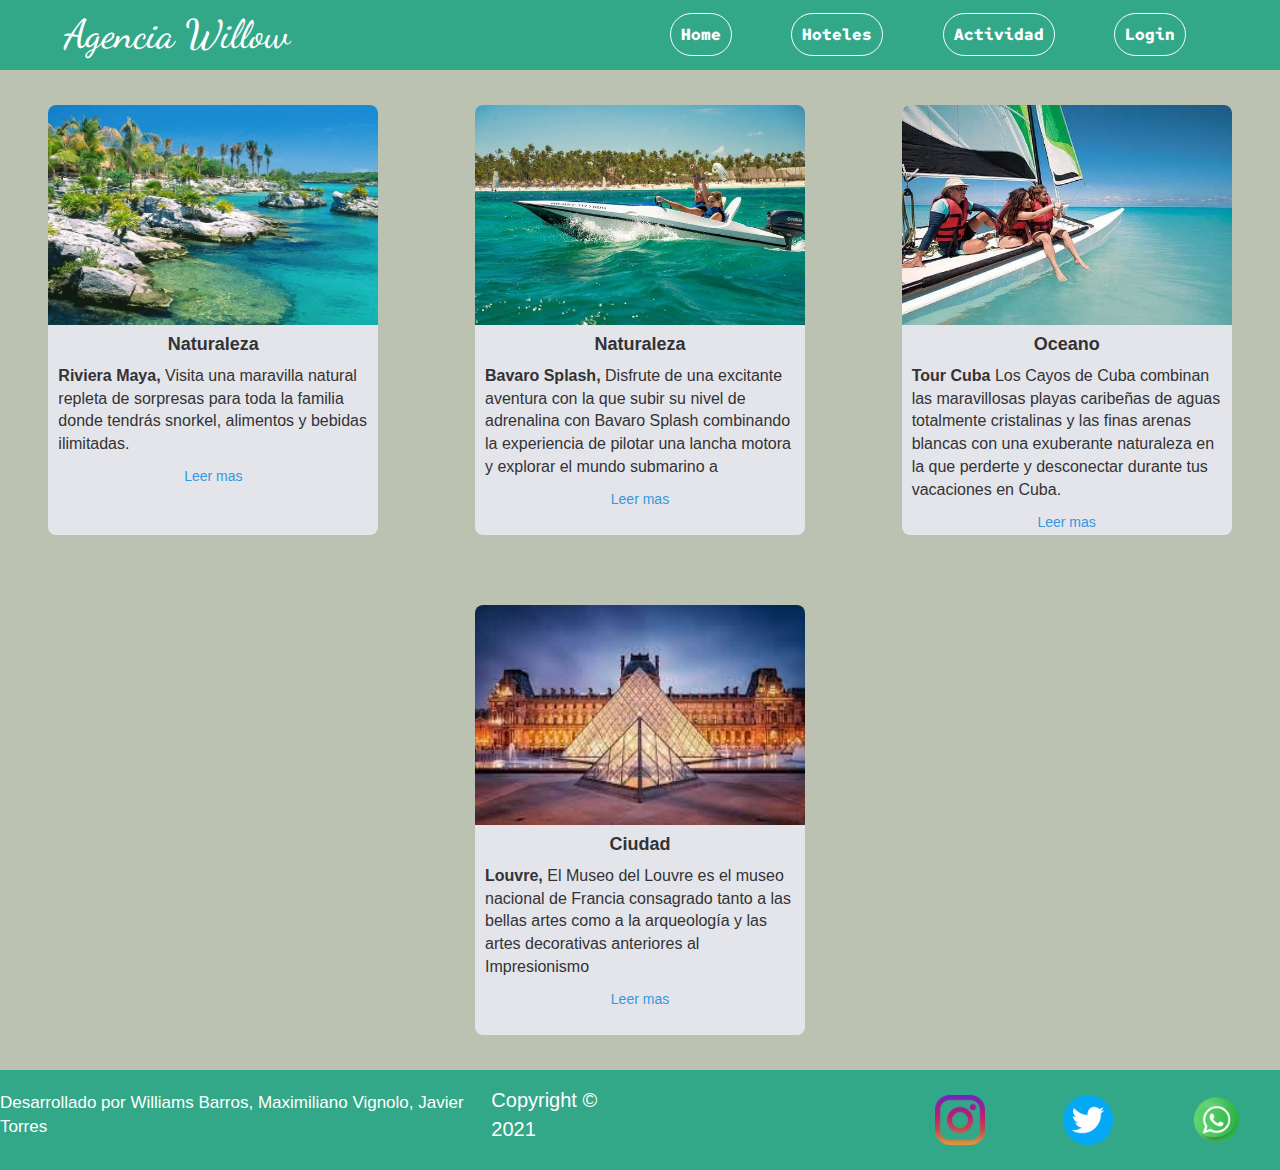
==== actividad.html @ 41f3db7c "Rename Actividad.html to actividad.html" ====
<!DOCTYPE html>
<html lang="en">
<head>
    <meta charset="UTF-8">
    <meta http-equiv="X-UA-Compatible" content="IE=edge">
    <meta name="viewport" content="width=device-width, initial-scale=1.0">
    <title>Actividades</title>
    <link rel="stylesheet" href="estilo.css"> 
     <link rel="stylesheet" href="CardStyle.css">
    <link rel="stylesheet" href="Card2.css">
    <link rel="stylesheet" href="https://maxcdn.bootstrapcdn.com/bootstrap/3.4.1/css/bootstrap.min.css">
    <script src="https://ajax.googleapis.com/ajax/libs/jquery/3.5.1/jquery.min.js"></script>
    <script src="https://maxcdn.bootstrapcdn.com/bootstrap/3.4.1/js/bootstrap.min.js"></script>
    <link rel="preconnect" href="https://fonts.googleapis.com">
    <link rel="preconnect" href="https://fonts.gstatic.com" crossorigin>
     <link href="https://fonts.googleapis.com/css2?family=Red+Hat+Mono:ital,wght@1,300&display=swap" rel="stylesheet">
    <link rel="preconnect" href="https://fonts.googleapis.com">
    <link rel="preconnect" href="https://fonts.gstatic.com" crossorigin>
    <link href="https://fonts.googleapis.com/css2?family=Dancing+Script&family=Red+Hat+Mono:ital,wght@1,300&display=swap" rel="stylesheet">
</head> 
<body>
<body>
    <header>
        <nav>
            <input id="nav-toggle" type="checkbox">
            <h1 a class="logo">
                Agencia Willow
            </h1>
            <ul class="links">
                <li>
                    <a class="hover" href="index.html">Home</a>
                </li>
                <li>
                    <a class="hover" href="hotel.html">Hoteles</a>
                </li>
                <li>
                    <a class="hover" href="actividad.html">Actividad</a>
                </li>
                <li> 
                    <a class="hover" href="login.html">Login</a>
                </li>
            </ul>
            <label for="nav-toggle" class="icon-burger">
                <div class="line">
                </div>
                <div class="line">
                </div>
                <div class="line">
                </div>
            </label>
        </nav>
    </header>
    

<div class="contenedor">

<div class="card">
<img src="./img/maya.jpg" alt="bavaro">
<h4>
    Naturaleza
</h4>
<p>
   <b>Riviera Maya,</b>
    Visita una maravilla natural repleta de sorpresas para toda la familia donde tendrás snorkel, alimentos y bebidas ilimitadas.
</p>
<a href="#">Leer mas</a>
</div>

<div class="card">
    <img src="./img/bavaro.jpg" alt="bavaro">
    <h4>
        Naturaleza
    </h4>
    <p>
        <b>Bavaro Splash,</b>
        Disfrute de una excitante aventura con la que subir su nivel de adrenalina con Bavaro Splash combinando la experiencia de pilotar una lancha motora y explorar el mundo submarino a
    </p>
    <a href="#">Leer mas</a>
    </div>

        <div class="card">
    <img src="./img/tourcuba.jpg" alt="bavaro">
    <h4>
        Oceano
    </h4>
    <p>
        <b>Tour Cuba</b>
        Los Cayos de Cuba combinan las maravillosas playas caribeñas de aguas totalmente cristalinas y las finas arenas blancas con una exuberante naturaleza en la que perderte y desconectar durante tus vacaciones en Cuba.
    </p>
    <a href="#">Leer mas</a>
    </div>
    <div class="card">
        <img src="./img/louvre.jpg" alt="bavaro">
        <h4>
            Ciudad
        </h4>
        <p>
            <b>Louvre,</b>
            El Museo del Louvre es el museo nacional de Francia consagrado tanto a las bellas artes como a la arqueología y las artes decorativas anteriores al Impresionismo
        </p>
        <a href="https://es.wikipedia.org/wiki/Museo_del_Louvre" target="_BLANK">Leer mas</a>
        </div>

</div>
    

     <footer>
        <div class="icons">
            <a href="https://www.instagram.com/" target="_BLANK"><img class="imagenes" src=".\img\instagram.png" alt="Instagram"></a>
            <a href="https://www.twitter.com" target="_BLANK"><img class="imagenes" src=".\img\twitter.png" alt="Twitter"></a>
            <a href="https://www.whatsapp.com" target="_BLANK"><img class="imagenes" src=".\img\whatsapp.png" alt="whatsapp"></a>
        </div>
        <div class="derechos">                               
            <p style="font-size: 17px;">Desarrollado por Williams Barros, Maximiliano Vignolo, Javier Torres</p>
            <p>Copyright © 2021 </p>
       </div>
    </footer> 
</body>
</html>
---- estilo.css ----
body {
  padding: 0;
  margin: 0;
  box-sizing: border-box;
  width: 100%;
}
form{
  height: 700px;
  top: 100px;
}
#letras {
  bottom: 500px;
}
#letras2 {
  bottom: 500px;
}
#letras3 {
  bottom: 500px;
}
#tamaño {
  height: 700px;
}

.flexcontainer {
  width: 100%;
  height: 900px;
  display: flex;
  flex-flow: row wrap;
  justify-content: space-around;
  background-color: #bcc2b2;
}
nav {
  position: sticky;
  z-index: 10;
  left: 0;
  right: 0;
  top: 0;
  font-family: "Montserrat", sans-serif;
  padding: 0 5%;
  height: 70px;
  background-color: #32a889;
}
nav .logo {
  float: left;
  width: 40%;
  height: 40%;
  display: flex;
  align-items: center;
  font-size: 40px;
  color: #fff;
  font-family: 'Dancing Script', cursive;

}
nav .links {
  float: right;
  padding: 0;
  margin: 0;
  width: 50%;
  height: 100%;
  display: flex;
  justify-content: space-around;
  align-items: center;
}
nav .links li {
  list-style: none;
}
nav .links a {
  padding: 10px;
  font-size: 16px;
  font-weight: bold;
  font-family: 'Red Hat Mono', monospace;
  color: #fff;
  text-decoration: none;
  border: solid;
  border-radius: 50px;
  border-width: 1px;
}
#nav-toggle {
  position: absolute;
  top: -100px;
}
nav .icon-burger {
  display: none;
  position: absolute;
  right: 5%;
  top: 50%;
  transform: translateY(-50%);
}
nav .icon-burger .line {
  width: 30px;
  height: 5px;
  background-color: #fff;
  margin: 5px;
  border-radius: 3px;
  transition: all 0.3s ease-in-out;
}

.hover:hover {
  color: rgb(208, 231, 224);
  border: solid;
  border-radius: 50px;
  background-color:#36d1a8;
  font-size: 1.4em;
  transition-duration: 0.5s;
  width: 150px;
  height: 30px;
  text-align: center;
}
.container-2 {
  width: 500px;
  position: absolute;
}
.box {
  position: absolute;
  top: 30%;
  z-index: 9;
  width: 100%;

  background-color: rgba(0, 0, 0, 0.5);
}
.box input {
  padding: 10px 40px;
  border-radius: 15px;
  border: none;
}
footer {
  width: 100%;
  height: 100px;
  background-color:#32a889;
  display: flex;
  flex-flow: row wrap;

}
.icons{
  float: right;
  padding: 0;
  margin: 0;
  width: 30%;
  height: 100%;
  display: flex;
  justify-content: space-around;
  align-items: center;
}
.imagenes{
  width: 50px;
  height: 50px;
}
.imagenes:hover{
  transform: scale(1.2);
  transition-duration: 0.3s;
}
.derechos{
  text-align: center;
  color: white;
  font-size: 20px;
  padding: 0;
  margin: 0;
  width: 50%;
  height: 100%;
  display: flex;
  justify-content:space-between;
  align-items: center;
}

@media screen and (max-width: 1500px) {
  #letras {
    bottom: 80px;
  }
  #letras2 {
    bottom: 80px;
  }
  #letras3 {
    bottom: 80px;
  }
  .flexcontainer {
    height: 1500px;
  }
}
@media screen and (max-width: 1000px) {
  #letras {
    bottom: 70px;
  }
  #letras2 {
    bottom: 70px;
  }
  #letras3 {
    bottom: 70px;
  }
  #tamaño {
    height: 550px;
  }
  .flexcontainer {
    height: 2500px;
  }
}
@media screen and (max-width: 850px) {
  #letras {
    bottom: 80px;
  }
  #letras2 {
    bottom: 80px;
  }
  #letras3 {
    bottom: 80px;
  }
  #tamaño {
    height: 450px;
  }
  .flexcontainer {
    height: 2500px;
  }
}
@media screen and (max-width: 768px) {
  #letras {
    bottom: 150px;
  }
  #letras2 {
    bottom: 150px;
  }
  #letras3 {
    bottom: 150px;
  }
  #tamaño {
    height: 700px;
  }
  #tamaño {
    height: 300px;
  }
  .flexcontainer {
    height: 2500px;
  }
  nav .logo {
    float: none;
    width: auto;
    justify-content: center;
  }
  nav {
    position: fixed;
  }
  nav .links {
    float: none;
    position: fixed;
    z-index: 9;
    left: 0;
    right: 0;
    top: 70px;
    bottom: 100%;
    width: auto;
    height: auto;
    flex-direction: column;
    justify-content: space-evenly;
    background-color: rgba(0, 0, 0, 0.8);
    overflow: hidden;
    transition: all 0.5s ease-in-out;
  }
  .derechos{
    text-align: center;
    color: white;
    font-size: 20px;
    padding: 0;
    margin: 0;
    width: 60%;
    height: 100%;
    display: flex;
    justify-content:space-between;
    align-items: center;
  }
  nav .links a {
    font-size: 20px;
  }
  nav :checked ~ .links {
    bottom: 0;
  }
  nav .icon-burger {
    display: block;
  }
  nav :checked ~ .icon-burger .line:nth-child(1) {
    transform: translateY(10px) rotate(225deg);
  }
  nav :checked ~ .icon-burger .line:nth-child(3) {
    transform: translateY(-10px) rotate(-225deg);
  }

  nav :checked ~ .icon-burger .line:nth-child(2) {
    opacity: 0;
  }

  nav .links a {
    color: #fff;
    text-decoration: none;
    border: none;
  }

}
@media screen and (max-width: 520px) {
  #letras {
    bottom: 50px;
  }
  #letras2 {
    bottom: 50px;
  }
  #letras3 {
    bottom: 50px;
  }
  #tamaño {
    height: 700px;
  }
  #tamaño {
    height: 500px;
  }
  .flexcontainer {
    height: 2500px;
  }
}
---- CardStyle.css ----
body {
    background-color: #fdf1ec;
  }
  
  .carta {
    height: 315px;
    width: 494px; 
    margin-top: 50px;
    border-radius: 7px 7px 7px 7px;
    -webkit-box-shadow: 0px 14px 32px 0px rgba(0, 0, 0, 0.15);
    -moz-box-shadow: 0px 14px 32px 0px rgba(0, 0, 0, 0.15);
    box-shadow: 0px 14px 32px 0px rgba(0, 0, 0, 0.15);
    
  }
  .carta:hover{
    transform: scale(1.1);
    transition: transform 0.5s;
  }
  .product-img {
    float: left;
    height: 315px;
    width: 257px;
  }
  
  .product-img img {
    max-width: 100%;
    max-height: 100%;
    border-radius: 5px 0 0 5px;
  }
  
  .producto-info {
    float: right;
    height: 315px;
    width: 237px;
    border-radius: 0 7px 10px 7px;
    background-color: #ffffff;
  }
  
  .product-text {
    height: 250px;
    width: 287px;
  }
  
  .product-text h1 {
    margin: 0 0 0 28px;
    padding-top: 42px;
    font-size: 24px;
    color: #474747;
  }
  
  .product-text h1,
  .product-price-btn p {
    font-family: 'Bentham', serif;
  }
  
  .product-text h2 {
    margin: 0 0 37px 28px;
    font-size: 13px;
    font-family: 'Raleway', sans-serif;
    font-weight: 400;
    text-transform: uppercase;
    color:#d2d2d2;
    letter-spacing: 0.2em;
  }
  
  .product-text p {
    height: 125px;
    margin: 0 0 0 38px;
    font-family: 'Playfair Display', serif;
    color: #8d8d8d;
    line-height: 1.7em;
    font-size: 15px;
    font-weight: lighter;
    overflow: hidden;
  }
  
  .product-price-btn {
    height: 63px;
    width: 287px;
    margin-top: 17px;
    position: relative;
  }
  .product-price-btn p {
    display: inline-block;
    position: absolute;
    top: -13px;
    height: 50px;
    font-family: 'Trocchi', serif;
    margin: 0 0 0 38px;
    font-size: 28px;
    font-weight: lighter;
    color: #474747;
  }
  
  p{
    text-align: left;
  }
  span {
    display: inline-block;
    height: 35px;
    font-family: 'Suranna', serif;
    font-size: 25px;
  }
  
  .product-price-btn button {
    float: left;
    display: inline-block;
    height: 30px;
    width: 126px;
    margin: 0 2px 0 16px;
    box-sizing: border-box;
    border: transparent;
    border-radius: 50px;
    font-family: 'Raleway', sans-serif;
    font-size: 14px;
    font-weight: 500;
    text-transform: uppercase;
    letter-spacing: 0.2em;
    color: #ffffff;
    background-color:#32a889;
    cursor: pointer;
    outline: none;
  }
  
  .product-price-btn button:hover {
    background-color: #79b0a1;
  }
---- Card2.css ----
.contenedor{
	width: 100%;
	height: 800px;
	display: flex;
	flex-wrap: wrap;
	justify-content: center;
	margin: auto;
	background-color: #bcc2b2 ;
}

.contenedor .card{
	width: 330px;
	height: 430px;
	border-radius: 8px;
	box-shadow: 0 2px 2px rgba(0, 0, 0, 0,2);
	overflow: hidden;
	margin-top: 150px;
	margin-left: 90px;
	text-align: center;
	transition: all 0.25s;
	background-color:#e4e4eb;
}

.contenedor .card:hover{
	transform:  translateY(-15px);
	box-shadow: 0 12px 16px  rgba(0, 0, 0, 0,2);
}

 .contenedor .card img{
	width: 330px;
	height: 220px;
}  
.contenedor .card h4{
	font-weight: 600;
}
.contenedor .card p{
	padding: 0 1rem;
	font-size: 16px;
	font-weight: 300;
}
.contenedor .card a {
	font-weight: 500;
	text-decoration:none ;
	color: #3498db; 

}
@media screen and (max-width: 1900px) {
	.contenedor{
		height: 1000px;	
	}
	.contenedor .card{
		margin: auto;
	}
}
@media screen and (max-width: 1500px) {
	.contenedor{
		height: 1000px;	
	}
	.contenedor .card{
		margin: auto;
	}
}
@media screen and (max-width: 1000px) {
	.contenedor{
		height: 2500px;	
	}
	.contenedor .card{
		margin-left: auto;
	}
}
@media screen and (max-width: 850px) {
	.contenedor{
		height: 2500px;	
	}
	.contenedor .card{
		margin-left: 0;
	}
}
@media screen and (max-width: 768px) {
	.contenedor{
		height: 2500px;	
	}
	.contenedor .card{
		margin: auto;
	}
}
@media screen and (max-width: 520px) {
	.contenedor{
		height: 2500px;	
	}
	.contenedor .card{
		margin: auto;
	}
}
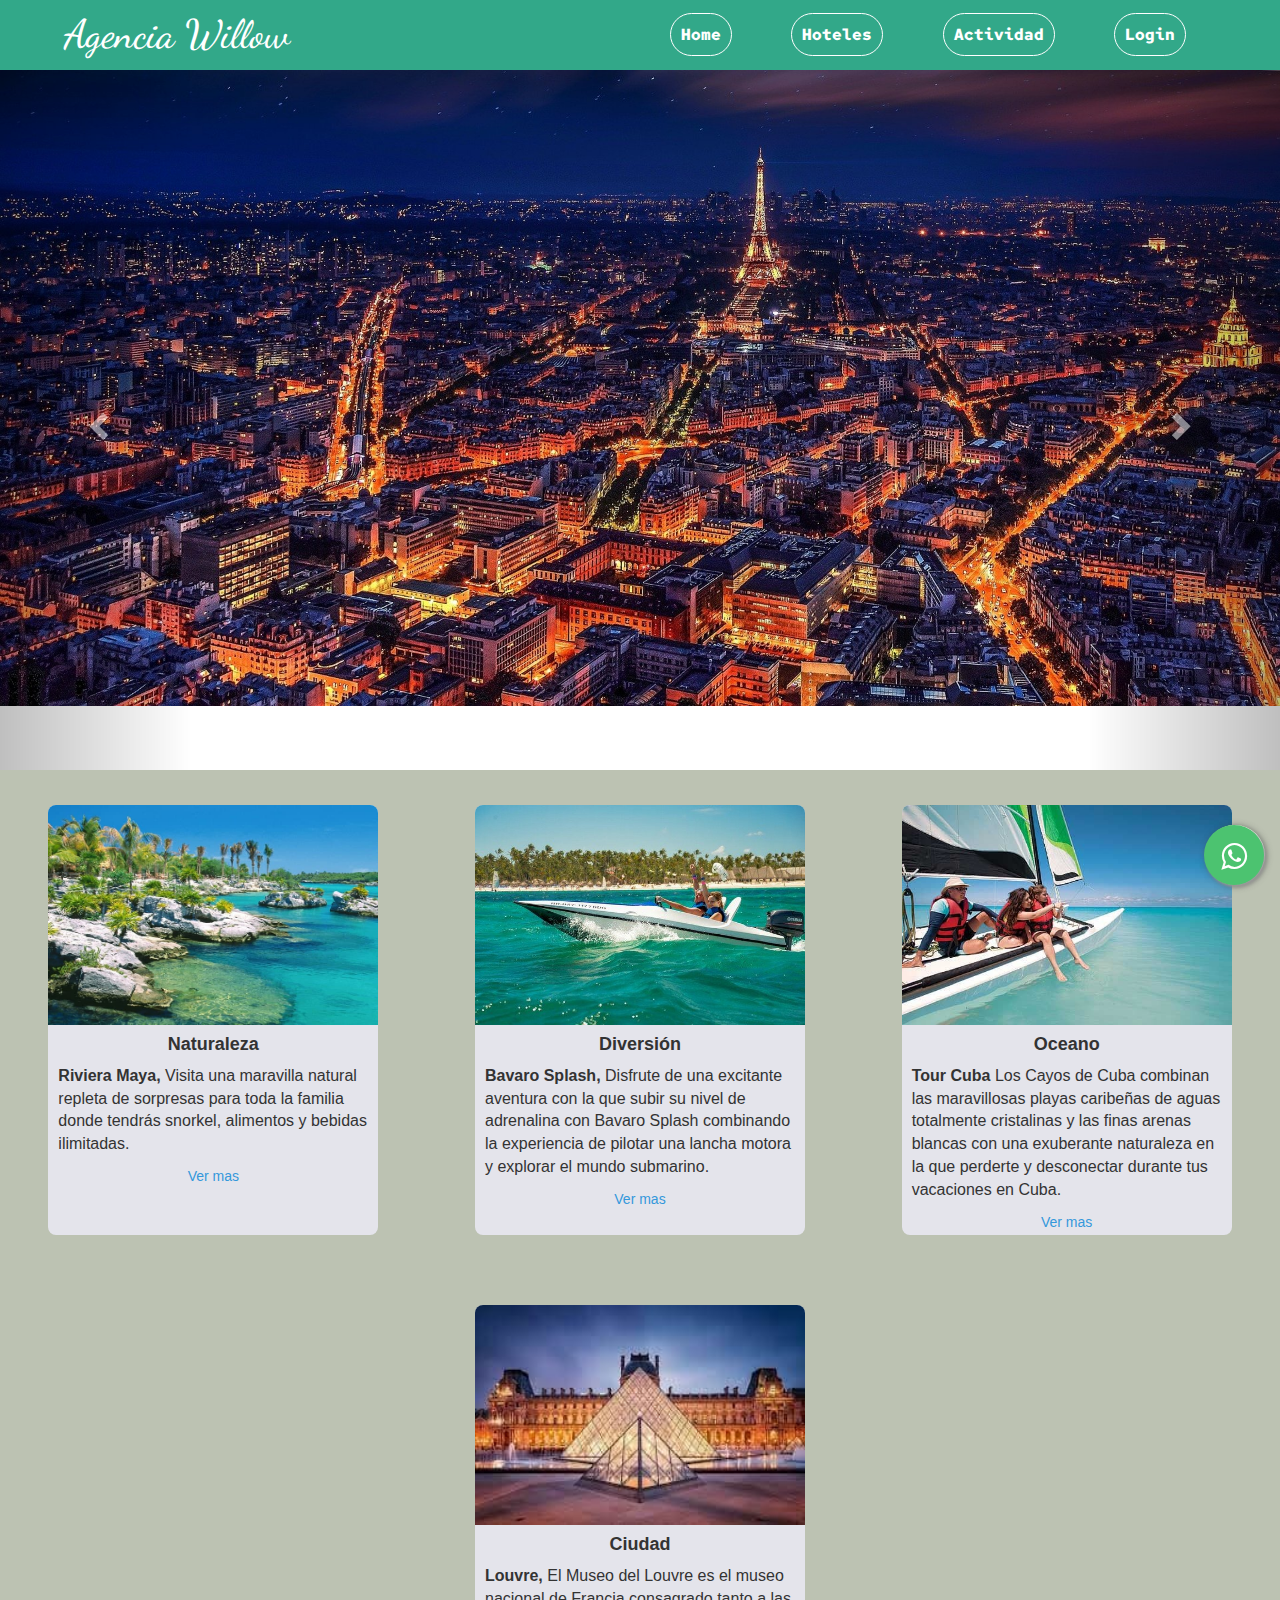
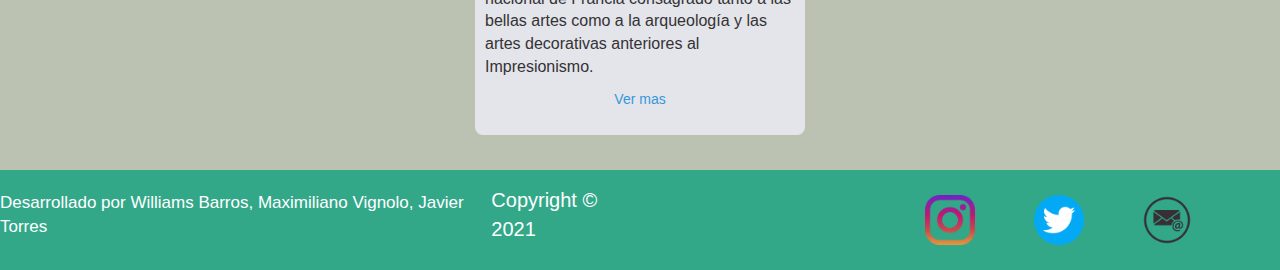
==== commit f736e208: "V3.0" ====
--- a/actividad.html
+++ b/actividad.html
@@ -19,6 +19,37 @@
     <link href="https://fonts.googleapis.com/css2?family=Dancing+Script&family=Red+Hat+Mono:ital,wght@1,300&display=swap" rel="stylesheet">
 </head> 
 <body>
+    <link rel="stylesheet" href="whats.css">
+    <link rel="stylesheet" href="https://maxcdn.bootstrapcdn.com/font-awesome/4.5.0/css/font-awesome.min.css">
+    
+    
+     <link rel="stylesheet" href="whats2.css">
+    <div class="nav-bottom">
+               <link href="https://fonts.googleapis.com/icon?family=Material+Icons"
+          rel="stylesheet">
+                <div class="popup-whatsapp fadeIn">
+                    <div class="content-whatsapp -top"><button type="button" class="closePopup">
+                          <i class="material-icons icon-font-color">close</i>
+                        </button> 
+                      
+                       <p>  <img src="willy.png" width="50">  Hola, ¿en que podemos ayudarle? </p>
+                       
+                    </div>
+                    <div class="content-whatsapp -bottom">
+                      <input class="whats-input" id="whats-in" type="text" Placeholder="Enviar mensaje..." />
+                         <button class="send-msPopup" id="send-btn" type="button">
+                            <i class="material-icons icon-font-color--black">send</i>
+                        </button>
+    
+                    </div>
+                </div>
+                <button type="button" id="whats-openPopup" class="whatsapp-button">
+                    <div class="float" >
+      <i class="fa fa-whatsapp my-float"></i></div>
+                </button>
+                <div class="circle-anime"></div>
+            </div>
+            <script  src="script2.js"></script>
 <body>
     <header>
         <nav>
@@ -49,6 +80,49 @@
                 </div>
             </label>
         </nav>
+
+        <div class="contain">
+            <div id="myCarousel" class="carousel slide" data-ride="carousel">
+                <!-- Indicators -->
+                <ol class="carousel-indicators">
+                    <li data-target="#myCarousel" data-slide-to="0" class="active"></li>
+                    <li data-target="#myCarousel" data-slide-to="1"></li>
+                    <li data-target="#myCarousel" data-slide-to="2"></li>
+                </ol>
+                <div class="carousel-inner" id="tamaño">
+
+                    <div class="item active">
+                        <img src=".\img\nocheparis.jpg" alt="Playa" style="width:100%;">
+                        <div class="carousel-caption" id="letras3">
+                        </div>
+                        </div>
+
+                    <div class="item">
+                        <img src=".\img\playaactividad.jpg" alt="New York" style="width:100%;">
+                        <div class="carousel-caption" id="letras2">
+                         </div>
+                    </div>
+
+                    <div class="item">
+                        <img src=".\img\riviera1.jpg" alt="Canal" style="width:100%;">
+                        <div class="carousel-caption letras" id="letras">
+                    </div>
+                    </div>
+
+                </div>
+
+                <!-- Left and right controls -->
+                <a class="left carousel-control" href="#myCarousel" data-slide="prev">
+                    <span class="glyphicon glyphicon-chevron-left"></span>
+                    <span class="sr-only">Previous</span>
+                </a>
+                <a class="right carousel-control" href="#myCarousel" data-slide="next">
+                    <span class="glyphicon glyphicon-chevron-right"></span>
+                    <span class="sr-only">Next</span>
+                </a>
+            </div>
+        </div>
+        
     </header>
     
 
@@ -63,19 +137,19 @@
    <b>Riviera Maya,</b>
     Visita una maravilla natural repleta de sorpresas para toda la familia donde tendrás snorkel, alimentos y bebidas ilimitadas.
 </p>
-<a href="#">Leer mas</a>
+<a href=https://www.youtube.com/watch?v=xMakg4IXGLw&ab_channel=4KUrbanLife" target="_BLANK">Ver mas</a>
 </div>
 
 <div class="card">
     <img src="./img/bavaro.jpg" alt="bavaro">
     <h4>
-        Naturaleza
+        Diversión
     </h4>
     <p>
         <b>Bavaro Splash,</b>
-        Disfrute de una excitante aventura con la que subir su nivel de adrenalina con Bavaro Splash combinando la experiencia de pilotar una lancha motora y explorar el mundo submarino a
-    </p>
-    <a href="#">Leer mas</a>
+        Disfrute de una excitante aventura con la que subir su nivel de adrenalina con Bavaro Splash combinando la experiencia de pilotar una lancha motora y explorar el mundo submarino.
+        </p>
+    <a href=https://www.youtube.com/watch?v=HM-eUb_EsDM&ab_channel=AmstarDMC" target="_BLANK">Ver mas</a>
     </div>
 
         <div class="card">
@@ -87,7 +161,7 @@
         <b>Tour Cuba</b>
         Los Cayos de Cuba combinan las maravillosas playas caribeñas de aguas totalmente cristalinas y las finas arenas blancas con una exuberante naturaleza en la que perderte y desconectar durante tus vacaciones en Cuba.
     </p>
-    <a href="#">Leer mas</a>
+    <a href="https://www.youtube.com/watch?v=QJf-KH179uY&ab_channel=CiberCubaTVhttps" target="_BLANK">Ver mas</a>
     </div>
     <div class="card">
         <img src="./img/louvre.jpg" alt="bavaro">
@@ -96,9 +170,9 @@
         </h4>
         <p>
             <b>Louvre,</b>
-            El Museo del Louvre es el museo nacional de Francia consagrado tanto a las bellas artes como a la arqueología y las artes decorativas anteriores al Impresionismo
+            El Museo del Louvre es el museo nacional de Francia consagrado tanto a las bellas artes como a la arqueología y las artes decorativas anteriores al Impresionismo.
         </p>
-        <a href="https://es.wikipedia.org/wiki/Museo_del_Louvre" target="_BLANK">Leer mas</a>
+        <a href="https://www.youtube.com/watch?v=UfEiKK-iX70&ab_channel=AroundTheWorld4K" target="_BLANK">Ver mas</a>
         </div>
 
 </div>
@@ -108,8 +182,10 @@
         <div class="icons">
             <a href="https://www.instagram.com/" target="_BLANK"><img class="imagenes" src=".\img\instagram.png" alt="Instagram"></a>
             <a href="https://www.twitter.com" target="_BLANK"><img class="imagenes" src=".\img\twitter.png" alt="Twitter"></a>
-            <a href="https://www.whatsapp.com" target="_BLANK"><img class="imagenes" src=".\img\whatsapp.png" alt="whatsapp"></a>
-        </div>
+            <a href="https://www.outlook.com" target="_BLANK"><img class="imagenes" src=".\img\correo.png" alt="Correo"></a>
+            <p </p>
+            
+         </div>
         <div class="derechos">                               
             <p style="font-size: 17px;">Desarrollado por Williams Barros, Maximiliano Vignolo, Javier Torres</p>
             <p>Copyright © 2021 </p>
--- a/estilo.css
+++ b/estilo.css
@@ -1,8 +1,11 @@
-body {
+html, body {
   padding: 0;
   margin: 0;
   box-sizing: border-box;
   width: 100%;
+  overflow-x: hidden !important;
+  overflow-y: visible !important;
+ 
 }
 form{
   height: 700px;
@@ -292,7 +295,33 @@
   }
 
 }
-@media screen and (max-width: 520px) {
+@media screen and (max-width: 550px) {
+  .carta {
+    height: 300px;
+    width: 400px; 
+    margin: auto;
+    border-radius: 7px 7px 7px 7px;
+    -webkit-box-shadow: 0px 14px 32px 0px rgba(0, 0, 0, 0.15);
+    -moz-box-shadow: 0px 14px 32px 0px rgba(0, 0, 0, 0.15);
+    box-shadow: 0px 14px 32px 0px rgba(0, 0, 0, 0.15);
+    
+  }
+  nav .links {
+    float: none;
+    position: fixed;
+    z-index: 9;
+    left: 0;
+    right: 0;
+    top: 70px;
+    bottom: 100%;
+    width: 80%;
+    height: auto;
+    flex-direction: column;
+    justify-content: space-evenly;
+    background-color: rgba(0, 0, 0, 0.8);
+    overflow: hidden;
+    transition: all 0.5s ease-in-out;
+  }
   #letras {
     bottom: 50px;
   }
@@ -304,12 +333,137 @@
   }
   #tamaño {
     height: 700px;
+    width: 100%;
   }
   #tamaño {
     height: 500px;
+    width: 100%;
   }
   .flexcontainer {
     height: 2500px;
-  }
-}
-
+    width: 100%;
+  }
+  nav .icon-burger {
+    display: none;
+    position: absolute;
+    right: 10%;
+    top: 50%;
+    transform: translateY(-50%);
+  }
+  nav .logo {
+    float: none;
+    width: 50%;
+    justify-content: center;
+    font-size: 30px;
+  }
+  nav {
+    position: fixed;
+    width: 100%;
+  }
+  nav .links {
+    float: none;
+    position: fixed;
+    z-index: 9;
+    left: 0;
+    right: 0;
+    top: 70px;
+    bottom: 100%;
+    width: auto;
+    height: auto;
+    flex-direction: column;
+    justify-content: space-evenly;
+    background-color: rgba(0, 0, 0, 0.8);
+    overflow: hidden;
+    transition: all 0.5s ease-in-out;
+  }
+  .derechos{
+    text-align: center;
+    color: white;
+    font-size: 15px;
+    padding: 0;
+    margin: 0;
+    width: 60%;
+    height: 100%;
+    display: flex;
+    justify-content:space-between;
+    align-items: center;
+  }
+  nav .links a {
+    font-size: 20px;
+  }
+  nav :checked ~ .links {
+    bottom: 0;
+  }
+  nav .icon-burger {
+    display: block;
+  }
+  nav :checked ~ .icon-burger .line:nth-child(1) {
+    transform: translateY(10px) rotate(225deg);
+  }
+  nav :checked ~ .icon-burger .line:nth-child(3) {
+    transform: translateY(-10px) rotate(-225deg);
+  }
+
+  nav :checked ~ .icon-burger .line:nth-child(2) {
+    opacity: 0;
+  }
+
+  nav .links a {
+    color: #fff;
+    text-decoration: none;
+    border: none;
+  }
+  .imagenes{
+    width: 30px;
+    height: 30px;
+  }
+}
+@media screen and (max-width: 450px) {
+  nav .links {
+    float: none;
+    position: fixed;
+    z-index: 9;
+    left: 0;
+    right: 0;
+    top: 70px;
+    bottom: 100%;
+    width: 100%;
+    height: auto;
+    flex-direction: column;
+    justify-content: space-evenly;
+    background-color: rgba(0, 0, 0, 0.8);
+    overflow: hidden;
+    transition: all 0.5s ease-in-out;
+  }
+  body{
+    overflow-x: hidden;
+    width: 100%;
+  }
+  nav {
+    position: fixed;
+    width: 100%;
+  }
+  #letras {
+    bottom: 50px;
+  }
+  #letras2 {
+    bottom: 50px;
+  }
+  #letras3 {
+    bottom: 50px;
+  }
+  #tamaño {
+    height: 250px;
+    width: 100%;
+  }
+  #tamaño {
+    height: 200px;
+    width: 100%;
+  } 
+  .flexcontainer {
+    height: 2500px;
+    width: 100%;
+  }
+
+  
+}
--- a/CardStyle.css
+++ b/CardStyle.css
@@ -1,5 +1,6 @@
-body {
+html, body {
     background-color: #fdf1ec;
+    overflow-x: hidden !important;
   }
   
   .carta {
@@ -124,4 +125,169 @@
   
   .product-price-btn button:hover {
     background-color: #79b0a1;
-  }+  }
+  @media screen and (max-width: 550px) {
+    .carta {
+      height: 300px;
+      width: 400px; 
+      margin: auto;
+      border-radius: 7px 7px 7px 7px;
+      -webkit-box-shadow: 0px 14px 32px 0px rgba(0, 0, 0, 0.15);
+      -moz-box-shadow: 0px 14px 32px 0px rgba(0, 0, 0, 0.15);
+      box-shadow: 0px 14px 32px 0px rgba(0, 0, 0, 0.15);
+      
+    }
+    .product-img {
+      float: left;
+      height: 300px;
+      width: 200px;
+    }
+    
+    .producto-info {
+      float: right;
+      height: 300px;
+      width: 200px;
+      border-radius: 0 7px 10px 7px;
+      background-color: #ffffff;
+    }
+    .product-price-btn {
+      height: 63px;
+      width: 287px;
+      margin-top: 17px;
+      position: relative;
+    }
+    .product-price-btn button {
+      float: left;
+      display: inline-block;
+      height: 30px;
+      width: 90px;
+      margin: 0 2px 0 16px;
+      box-sizing: border-box;
+      border: transparent;
+      border-radius: 50px;
+      font-family: 'Raleway', sans-serif;
+      font-size: 10px;
+      font-weight: 500;
+      text-transform: uppercase;
+      letter-spacing: 0.2em;
+      color: #ffffff;
+      background-color:#32a889;
+      cursor: pointer;
+      outline: none;
+    }
+    #tamaño {
+      height: 300px;
+      width: 100%;
+    }
+    #tamaño {
+      height: 250px;
+      width: 100%;
+    } 
+
+  }
+  @media screen and (max-width: 450px) {
+    .carta {
+      height: 300px;
+      width: 300px; 
+      margin: auto;
+      border-radius: 7px 7px 7px 7px;
+      -webkit-box-shadow: 0px 14px 32px 0px rgba(0, 0, 0, 0.15);
+      -moz-box-shadow: 0px 14px 32px 0px rgba(0, 0, 0, 0.15);
+      box-shadow: 0px 14px 32px 0px rgba(0, 0, 0, 0.15);
+      
+    }
+    .product-img {
+      float: left;
+      height: 300px;
+      width: 150px;
+    }
+
+    .producto-info {
+      float: right;
+      height: 300px;
+      width: 150px;
+      border-radius: 0 7px 10px 7px;
+      background-color: #ffffff;
+    }
+    .product-price-btn {
+      height: 63px;
+      width: 287px;
+      margin-top: 17px;
+      position: relative;
+    }
+    span {
+      display: inline-block;
+      height: 35px;
+      font-family: 'Suranna', serif;
+      font-size: 10px;
+    }
+    .product-price-btn button {
+      float: left;
+      display: inline-block;
+      height: 30px;
+      width: 90px;
+      margin: 0 2px 0 16px;
+      box-sizing: border-box;
+      border: transparent;
+      border-radius: 50px;
+      font-family: 'Raleway', sans-serif;
+      font-size: 10px;
+      font-weight: 500;
+      text-transform: uppercase;
+      letter-spacing: 0.2em;
+      color: #ffffff;
+      background-color:#32a889;
+      cursor: pointer;
+      outline: none;
+    }
+    .product-price-btn p {
+      display: inline-block;
+      position: absolute;
+      top: -13px;
+      height: 50px;
+      font-family: 'Trocchi', serif;
+      margin: 0 0 0 38px;
+      font-size: 10px;
+      font-weight: lighter;
+      color: #474747;
+    }
+    .product-text h1 {
+      margin: 0 0 0 28px;
+      padding-top: 42px;
+      font-size: 24px;
+      color: #474747;
+    }
+    
+    .product-text h2 {
+      margin: 0 0 37px 28px;
+      font-size: 8px;
+      font-family: 'Raleway', sans-serif;
+      font-weight: 400;
+      text-transform: uppercase;
+      color:#d2d2d2;
+      letter-spacing: 0.2em;
+    }
+    
+    .product-text p {
+      height: 125px;
+      margin: 0 0 0 38px;
+      font-family: 'Playfair Display', serif;
+      color: #8d8d8d;
+      line-height: 1.7em;
+      font-size: 10px;
+      font-weight: lighter;
+      overflow: hidden;
+    }
+    #tamaño {
+      height: 250px;
+      width: 100%;
+    }
+    #tamaño {
+      height: 200px;
+      width: 100%;
+    } 
+    .derechos{
+      font-size: 10px;
+    }
+  }
+
--- a/whats.css
+++ b/whats.css
@@ -0,0 +1,23 @@
+.float{
+	position:fixed;
+	width:60px;
+	height:60px;
+	bottom: 15px;
+    right: 16px;
+	background-color:#4cc370;
+	color:#FFF;
+	border-radius:50px;
+	text-align:center;
+  font-size:30px;
+	box-shadow: 2px 2px 3px #999;
+  z-index:100;
+}
+.float:hover {
+	text-decoration: none;
+	color: #fff;
+  background-color:#3d9e5a;
+}
+
+.my-float{
+	margin-top:16px;
+}--- a/whats2.css
+++ b/whats2.css
@@ -0,0 +1,214 @@
+@import url("https://fonts.googleapis.com/css?family=Roboto");
+/* offset-x > | offset-y ^| blur-radius | spread-radius | color */
+@keyframes pulse {
+  0% {
+    transform: scale(1, 1);
+  }
+  50% {
+    opacity: 0.3;
+  }
+  100% {
+    transform: scale(1.45);
+    opacity: 0;
+  }
+}
+.pulse {
+  -webkit-animation-name: pulse;
+  animation-name: pulse;
+}
+
+.nav-bottom {
+  display: flex;
+  flex-direction: row;
+  justify-content: flex-end;
+  align-content: flex-end;
+  width: auto;
+  height: auto;
+  position: fixed;
+  z-index: 8;
+  bottom: 0px;
+  right: 0px;
+  padding: 5px;
+  margin: 0px;
+}
+@media (max-width: 360px) {
+  .nav-bottom {
+    width: 320px;
+  }
+}
+
+.whatsapp-button {
+  display: flex;
+  justify-content: center;
+  align-content: center;
+  width: 60px;
+  height: 60px;
+  z-index: 8;
+  transition: .3s;
+  margin: 10px;
+  padding: 7px;
+  border: none;
+  outline: none;
+  cursor: pointer;
+  border-radius: 50%;
+  background-color: white;
+  /* offset-x > | offset-y ^| blur-radius | spread-radius | color */
+  -webkit-box-shadow: 1px 1px 6px 0px rgba(68, 68, 68, 0.705);
+  -moz-box-shadow: 1px 1px 6px 0px rgba(68, 68, 68, 0.705);
+  box-shadow: 1px 1px 6px 0px rgba(68, 68, 68, 0.705);
+}
+
+.circle-anime {
+  display: flex;
+  position: absolute;
+  justify-content: center;
+  align-content: center;
+  width: 60px;
+  height: 60px;
+  top: 15px;
+  right: 15px;
+  border-radius: 50%;
+  transition: .3s;
+  background-color: #77bb4a;
+  animation: pulse 1.2s 4.0s ease 4;
+}
+
+.popup-whatsapp {
+  display: none;
+  position: absolute;
+  flex-direction: column;
+  justify-content: flex-start;
+  align-items: flex-start;
+  width: auto;
+  height: auto;
+  padding: 10px;
+  bottom: 85px;
+  right: 6px;
+  transition: .5s;
+  border-radius: 10px;
+  background-color: white;
+  /* offset-x > | offset-y ^| blur-radius | spread-radius | color */
+  -webkit-box-shadow: 2px 1px 6px 0px rgba(68, 68, 68, 0.705);
+  -moz-box-shadow: 2px 1px 6px 0px rgba(68, 68, 68, 0.705);
+  box-shadow: 2px 1px 6px 0px rgba(68, 68, 68, 0.705);
+  animation: slideInRight .6s 0.0s both;
+}
+.popup-whatsapp > div {
+  margin: 5px;
+}
+@media (max-width: 680px) {
+  .popup-whatsapp p {
+    font-size: 0.9em;
+  }
+}
+.popup-whatsapp > .content-whatsapp.-top {
+  display: flex;
+  flex-direction: column;
+}
+.popup-whatsapp > .content-whatsapp.-top p {
+  color: #585858;
+  font-family: 'Roboto';
+  font-weight: 400;
+  font-size: 1.0em;
+}
+.popup-whatsapp > .content-whatsapp.-bottom {
+  display: flex;
+  flex-direction: row;
+}
+
+.closePopup {
+  display: flex;
+  justify-content: center;
+  align-items: center;
+  width: 28px;
+  height: 28px;
+  margin: 0px 0px 15px 0px;
+  border-radius: 50%;
+  border: none;
+  outline: none;
+  cursor: pointer;
+  background-color: #4cc370;
+  -webkit-box-shadow: 1px 1px 2px 0px rgba(68, 68, 68, 0.705);
+  -moz-box-shadow: 1px 1px 2px 0px rgba(68, 68, 68, 0.705);
+  box-shadow: 1px 1px 2px 0px rgba(68, 68, 68, 0.705);
+}
+.closePopup:hover {
+  background-color: #3d9e5a;
+  transition: .3s;
+}
+
+.send-msPopup {
+  display: flex;
+  justify-content: center;
+  align-items: center;
+  width: 40px;
+  height: 40px;
+  border-radius: 50%;
+  background-color: #ffffff;
+  margin: 0px 0px 0px 5px;
+  border: none;
+  outline: none;
+  cursor: pointer;
+  -webkit-box-shadow: 1px 1px 2px 0px rgba(68, 68, 68, 0.705);
+  -moz-box-shadow: 1px 1px 2px 0px rgba(68, 68, 68, 0.705);
+  box-shadow: 1px 1px 2px 0px rgba(68, 68, 68, 0.705);
+}
+.send-msPopup:hover {
+  background-color: #f8f8f8;
+  transition: .3s;
+}
+
+.is-active-whatsapp-popup {
+  display: flex;
+  animation: slideInRight .6s 0.0s both;
+  background-color: #fafafa;
+}
+
+input.whats-input[type=text] {
+  width: 250px;
+  height: 40px;
+  box-sizing: border-box;
+  border: 0px solid #ffffff;
+  border-radius: 20px;
+  font-size: 1em;
+  background-color: #ffffff;
+  padding: 0px 0px 0px 10px;
+  -webkit-transition: width 0.3s ease-in-out;
+  transition: width 0.3s ease-in-out;
+  outline: none;
+  transition: .3s;
+}
+@media (max-width: 420px) {
+  input.whats-input[type=text] {
+    width: 225px;
+  }
+}
+input.whats-input::placeholder {
+  /* Most modern browsers support this now. */
+  color: rgba(68, 68, 68, 0.705);
+  opacity: 1;
+}
+input.whats-input[type=text]:focus {
+  background-color: #f8f8f8;
+  -webkit-transition: width 0.3s ease-in-out;
+  transition: width 0.3s ease-in-out;
+  transition: .3s;
+}
+
+.icon-whatsapp-small {
+  width: 24px;
+  height: 24px;
+}
+
+.icon-whatsapp {
+  width: 45px;
+  height: 45px;
+}
+
+.icon-font-color {
+  color: #ffffff;
+}
+
+.icon-font-color--black {
+  color: #333333;
+}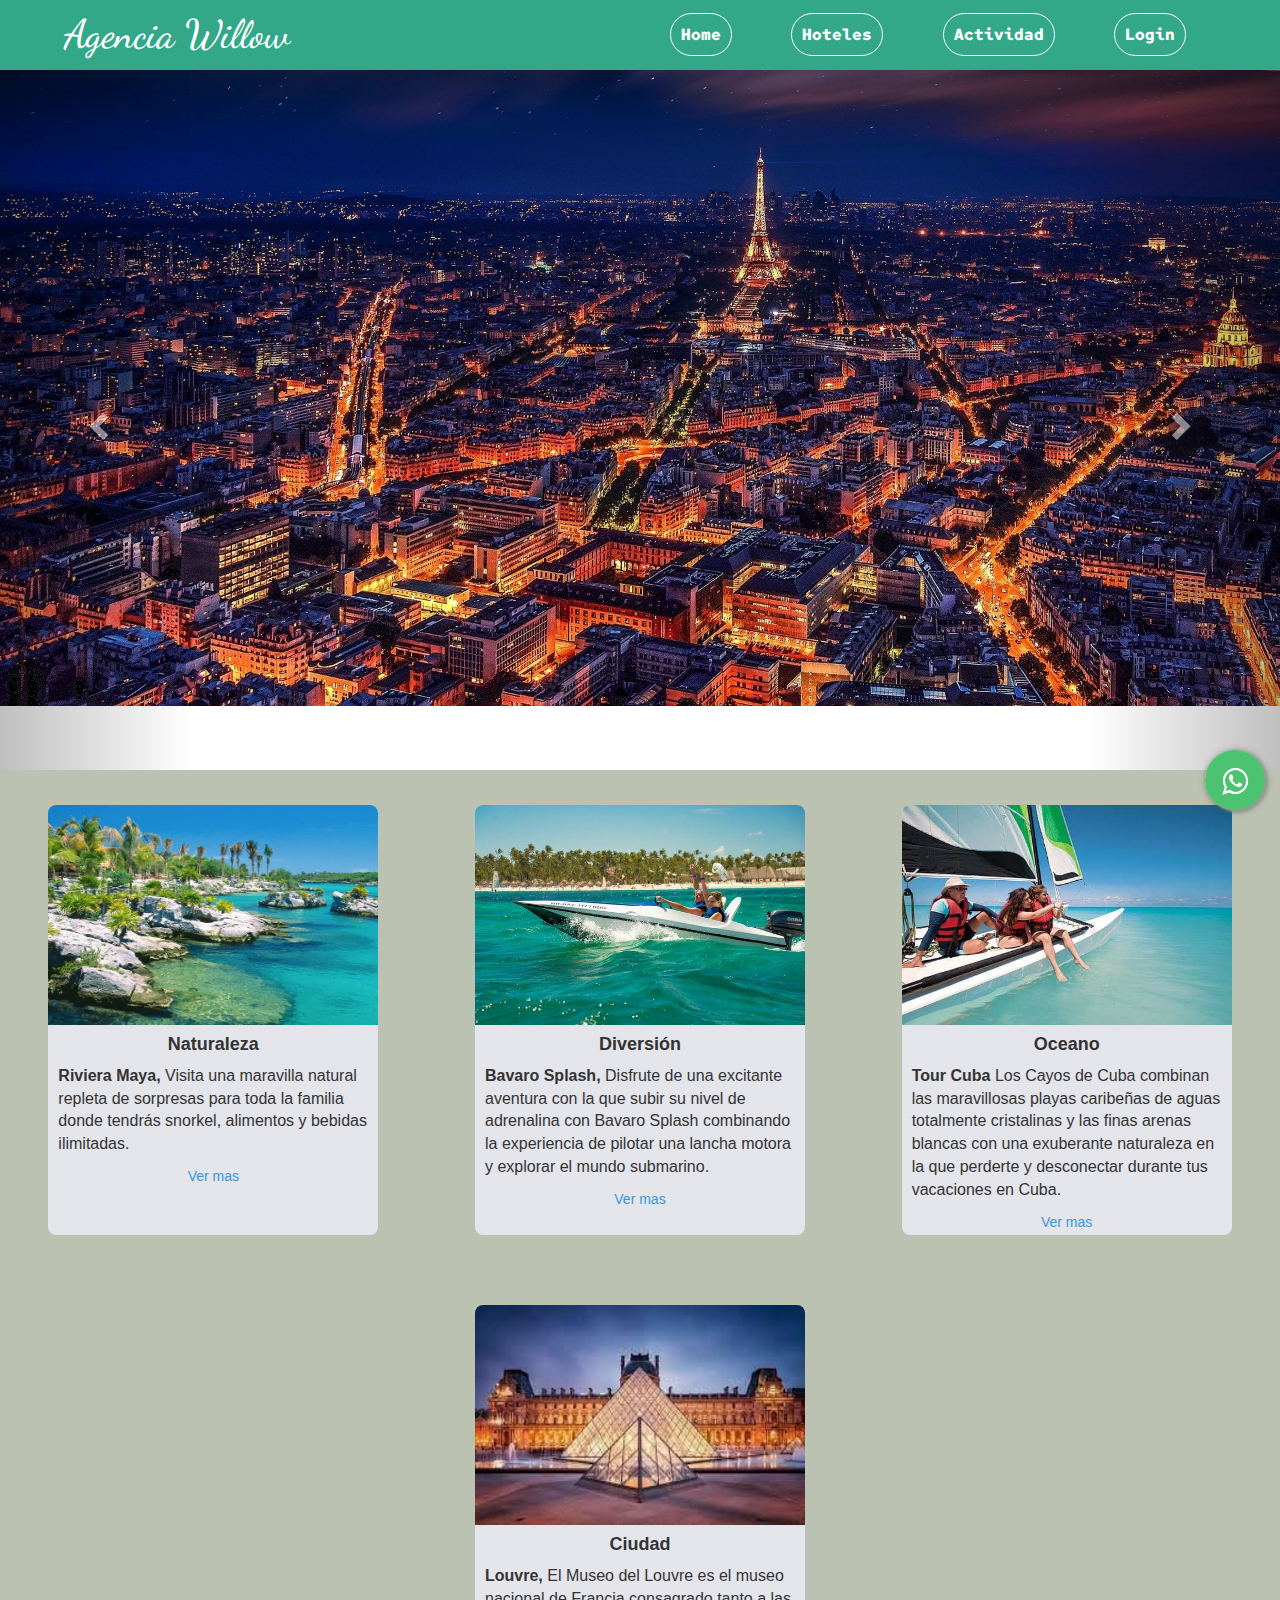
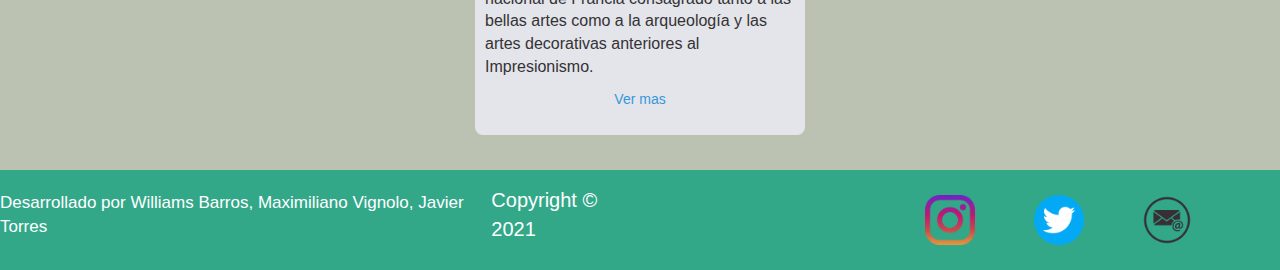
==== commit 6754af49: "Ver-Final" ====
--- a/actividad.html
+++ b/actividad.html
@@ -17,13 +17,11 @@
     <link rel="preconnect" href="https://fonts.googleapis.com">
     <link rel="preconnect" href="https://fonts.gstatic.com" crossorigin>
     <link href="https://fonts.googleapis.com/css2?family=Dancing+Script&family=Red+Hat+Mono:ital,wght@1,300&display=swap" rel="stylesheet">
+	<link rel="stylesheet" href="ButtonWs.css">
+    <link rel="stylesheet" href="https://maxcdn.bootstrapcdn.com/font-awesome/4.5.0/css/font-awesome.min.css">
+    <link rel="stylesheet" href="BtnWs.css">
 </head> 
 <body>
-    <link rel="stylesheet" href="whats.css">
-    <link rel="stylesheet" href="https://maxcdn.bootstrapcdn.com/font-awesome/4.5.0/css/font-awesome.min.css">
-    
-    
-     <link rel="stylesheet" href="whats2.css">
     <div class="nav-bottom">
                <link href="https://fonts.googleapis.com/icon?family=Material+Icons"
           rel="stylesheet">
--- a/CardStyle.css
+++ b/CardStyle.css
@@ -151,9 +151,9 @@
       background-color: #ffffff;
     }
     .product-price-btn {
-      height: 63px;
+      height: 50px;
       width: 287px;
-      margin-top: 17px;
+      margin-top: -40px;
       position: relative;
     }
     .product-price-btn button {
@@ -187,7 +187,7 @@
   }
   @media screen and (max-width: 450px) {
     .carta {
-      height: 300px;
+      height: 200px;
       width: 300px; 
       margin: auto;
       border-radius: 7px 7px 7px 7px;
@@ -198,21 +198,25 @@
     }
     .product-img {
       float: left;
-      height: 300px;
+      height: 200px;
       width: 150px;
     }
 
     .producto-info {
       float: right;
-      height: 300px;
+      height: 200px;
       width: 150px;
       border-radius: 0 7px 10px 7px;
       background-color: #ffffff;
     }
+    .product-text {
+      height: 200px;
+      width: 300px;
+    }
     .product-price-btn {
       height: 63px;
       width: 287px;
-      margin-top: 17px;
+      /* margin-top: 17px; */
       position: relative;
     }
     span {
@@ -240,26 +244,16 @@
       cursor: pointer;
       outline: none;
     }
-    .product-price-btn p {
-      display: inline-block;
-      position: absolute;
-      top: -13px;
-      height: 50px;
-      font-family: 'Trocchi', serif;
-      margin: 0 0 0 38px;
-      font-size: 10px;
-      font-weight: lighter;
+
+    .product-text h1 {
+      margin: 0 0 0 28px; 
+      padding-top: 5px; 
+      font-size: 20px;
       color: #474747;
     }
-    .product-text h1 {
-      margin: 0 0 0 28px;
-      padding-top: 42px;
-      font-size: 24px;
-      color: #474747;
-    }
     
     .product-text h2 {
-      margin: 0 0 37px 28px;
+      margin: 0 0 5px 28px;
       font-size: 8px;
       font-family: 'Raleway', sans-serif;
       font-weight: 400;
--- a/ButtonWs.css
+++ b/ButtonWs.css
@@ -0,0 +1,23 @@
+.float{
+	position:fixed;
+	width:60px;
+	height:60px;
+	bottom: 90px;
+    right: 15px;
+	background-color:#4cc370;
+	color:#FFF;
+	border-radius:50px;
+	text-align:center;
+  font-size:30px;
+	box-shadow: 2px 2px 3px #999;
+  z-index:100;
+}
+.float:hover {
+	text-decoration: none;
+	color: #fff;
+  background-color:#3d9e5a;
+}
+
+.my-float{
+	margin-top:16px;
+}--- a/BtnWs.css
+++ b/BtnWs.css
@@ -0,0 +1,214 @@
+@import url("https://fonts.googleapis.com/css?family=Roboto");
+/* offset-x > | offset-y ^| blur-radius | spread-radius | color */
+@keyframes pulse {
+  0% {
+    transform: scale(1, 1);
+  }
+  50% {
+    opacity: 0.3;
+  }
+  100% {
+    transform: scale(1.45);
+    opacity: 0;
+  }
+}
+.pulse {
+  -webkit-animation-name: pulse;
+  animation-name: pulse;
+}
+
+.nav-bottom {
+  display: flex;
+  flex-direction: row;
+  justify-content: flex-end;
+  align-content: flex-end;
+  width: auto;
+  height: auto;
+  position: fixed;
+  z-index: 8;
+  bottom: 75px;
+  right: 0px;
+  padding: 5px;
+  margin: 0px;
+}
+@media (max-width: 360px) {
+  .nav-bottom {
+    width: 320px;
+  }
+}
+
+.whatsapp-button {
+  display: flex;
+  justify-content: center;
+  align-content: center;
+  width: 60px;
+  height: 60px;
+  z-index: 8;
+  transition: .3s;
+  margin: 10px;
+  padding: 7px;
+  border: none;
+  outline: none;
+  cursor: pointer;
+  border-radius: 50%;
+  background-color: white;
+  /* offset-x > | offset-y ^| blur-radius | spread-radius | color */
+  -webkit-box-shadow: 1px 1px 6px 0px rgba(68, 68, 68, 0.705);
+  -moz-box-shadow: 1px 1px 6px 0px rgba(68, 68, 68, 0.705);
+  box-shadow: 1px 1px 6px 0px rgba(68, 68, 68, 0.705);
+}
+
+.circle-anime {
+  display: flex;
+  position: absolute;
+  justify-content: center;
+  align-content: center;
+  width: 60px;
+  height: 60px;
+  top: 15px;
+  right: 15px;
+  border-radius: 50%;
+  transition: .3s;
+  background-color: #77bb4a;
+  animation: pulse 1.2s 4.0s ease 4;
+}
+
+.popup-whatsapp {
+  display: none;
+  position: absolute;
+  flex-direction: column;
+  justify-content: flex-start;
+  align-items: flex-start;
+  width: auto;
+  height: auto;
+  padding: 10px;
+  bottom: 85px;
+  right: 6px;
+  transition: .5s;
+  border-radius: 10px;
+  background-color: white;
+  /* offset-x > | offset-y ^| blur-radius | spread-radius | color */
+  -webkit-box-shadow: 2px 1px 6px 0px rgba(68, 68, 68, 0.705);
+  -moz-box-shadow: 2px 1px 6px 0px rgba(68, 68, 68, 0.705);
+  box-shadow: 2px 1px 6px 0px rgba(68, 68, 68, 0.705);
+  animation: slideInRight .6s 0.0s both;
+}
+.popup-whatsapp > div {
+  margin: 5px;
+}
+@media (max-width: 680px) {
+  .popup-whatsapp p {
+    font-size: 0.9em;
+  }
+}
+.popup-whatsapp > .content-whatsapp.-top {
+  display: flex;
+  flex-direction: column;
+}
+.popup-whatsapp > .content-whatsapp.-top p {
+  color: #585858;
+  font-family: 'Roboto';
+  font-weight: 400;
+  font-size: 1.0em;
+}
+.popup-whatsapp > .content-whatsapp.-bottom {
+  display: flex;
+  flex-direction: row;
+}
+
+.closePopup {
+  display: flex;
+  justify-content: center;
+  align-items: center;
+  width: 28px;
+  height: 28px;
+  margin: 0px 0px 15px 0px;
+  border-radius: 50%;
+  border: none;
+  outline: none;
+  cursor: pointer;
+  background-color: #4cc370;
+  -webkit-box-shadow: 1px 1px 2px 0px rgba(68, 68, 68, 0.705);
+  -moz-box-shadow: 1px 1px 2px 0px rgba(68, 68, 68, 0.705);
+  box-shadow: 1px 1px 2px 0px rgba(68, 68, 68, 0.705);
+}
+.closePopup:hover {
+  background-color: #3d9e5a;
+  transition: .3s;
+}
+
+.send-msPopup {
+  display: flex;
+  justify-content: center;
+  align-items: center;
+  width: 40px;
+  height: 40px;
+  border-radius: 50%;
+  background-color: #ffffff;
+  margin: 0px 0px 0px 5px;
+  border: none;
+  outline: none;
+  cursor: pointer;
+  -webkit-box-shadow: 1px 1px 2px 0px rgba(68, 68, 68, 0.705);
+  -moz-box-shadow: 1px 1px 2px 0px rgba(68, 68, 68, 0.705);
+  box-shadow: 1px 1px 2px 0px rgba(68, 68, 68, 0.705);
+}
+.send-msPopup:hover {
+  background-color: #f8f8f8;
+  transition: .3s;
+}
+
+.is-active-whatsapp-popup {
+  display: flex;
+  animation: slideInRight .6s 0.0s both;
+  background-color: #fafafa;
+}
+
+input.whats-input[type=text] {
+  width: 250px;
+  height: 40px;
+  box-sizing: border-box;
+  border: 0px solid #ffffff;
+  border-radius: 20px;
+  font-size: 1em;
+  background-color: #ffffff;
+  padding: 0px 0px 0px 10px;
+  -webkit-transition: width 0.3s ease-in-out;
+  transition: width 0.3s ease-in-out;
+  outline: none;
+  transition: .3s;
+}
+@media (max-width: 420px) {
+  input.whats-input[type=text] {
+    width: 225px;
+  }
+}
+input.whats-input::placeholder {
+  /* Most modern browsers support this now. */
+  color: rgba(68, 68, 68, 0.705);
+  opacity: 1;
+}
+input.whats-input[type=text]:focus {
+  background-color: #f8f8f8;
+  -webkit-transition: width 0.3s ease-in-out;
+  transition: width 0.3s ease-in-out;
+  transition: .3s;
+}
+
+.icon-whatsapp-small {
+  width: 24px;
+  height: 24px;
+}
+
+.icon-whatsapp {
+  width: 45px;
+  height: 45px;
+}
+
+.icon-font-color {
+  color: #ffffff;
+}
+
+.icon-font-color--black {
+  color: #333333;
+}